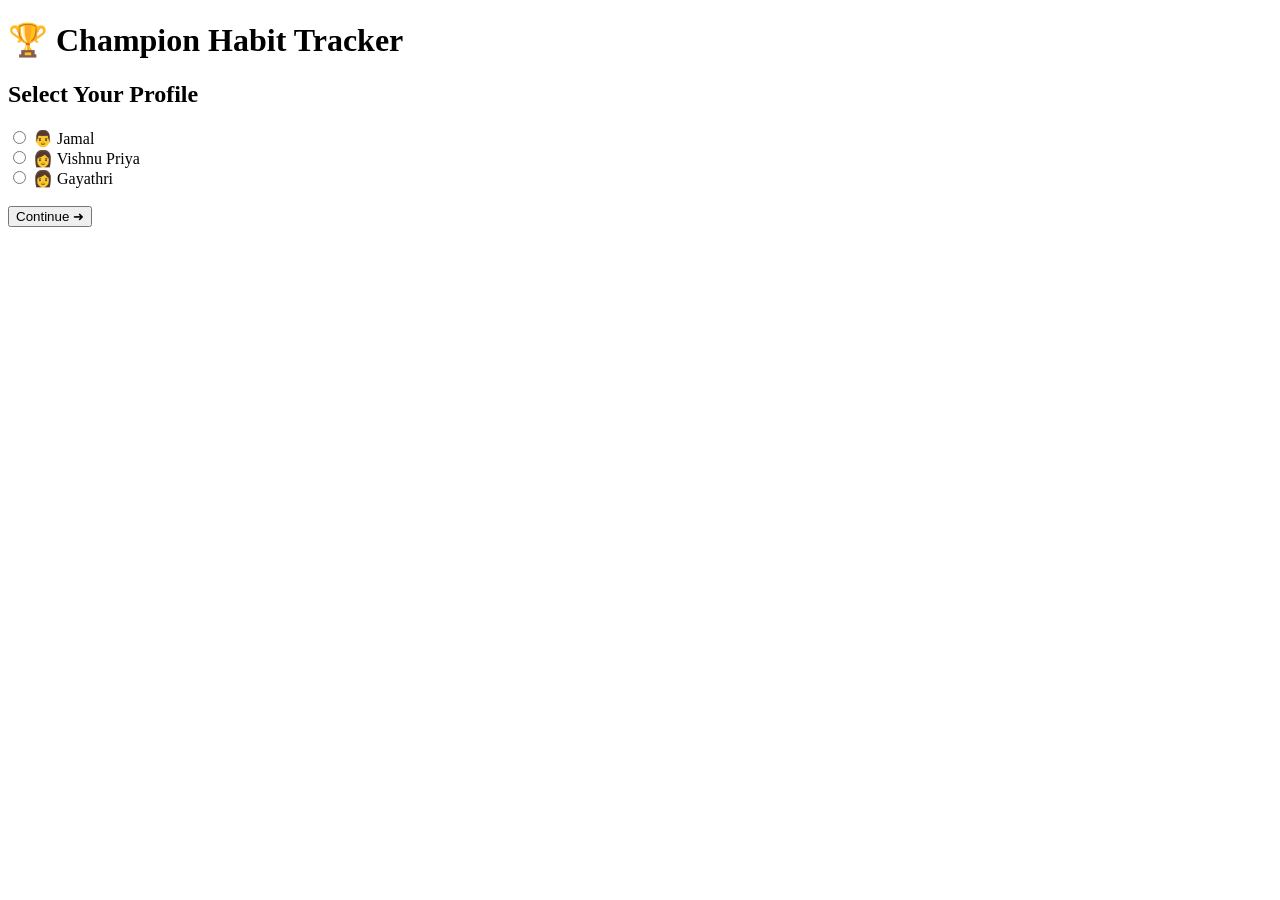
==== index.html @ 897b7142 "Add files via upload Add Champion Habit Traker files" ====
<!DOCTYPE html>
<html lang="en">

<head>

    <meta charset="UTF-8">

    <meta
        name="viewport"
        content="width=device-width, initial-scale=1.0">

    <title>Champion Habit Tracker</title>

    <link rel="stylesheet" href="style.css">

    <link rel="manifest" href="manifest.json">

</head>


<body class="login-page">

    <div class="container">

        <h1>
            🏆 Champion Habit Tracker
        </h1>


        <h2>
            Select Your Profile
        </h2>


        <div class="user-option">

            <input
                type="radio"
                id="jamal"
                name="user"
                value="Jamal">

            <label for="jamal">
                👨 Jamal
            </label>

        </div>


        <div class="user-option">

            <input
                type="radio"
                id="wife"
                name="user"
                value="Vishnu Priya">

            <label for="wife">
                👩 Vishnu Priya
            </label>

        </div>


        <div class="user-option">

            <input
                type="radio"
                id="gayathri"
                name="user"
                value="Gayathri">

            <label for="gayathri">
                👩 Gayathri
            </label>

        </div>


        <br>


        <button onclick="welcomeUser()">

            Continue ➜

        </button>


    </div>


    <script src="script.js"></script>

</body>

</html>
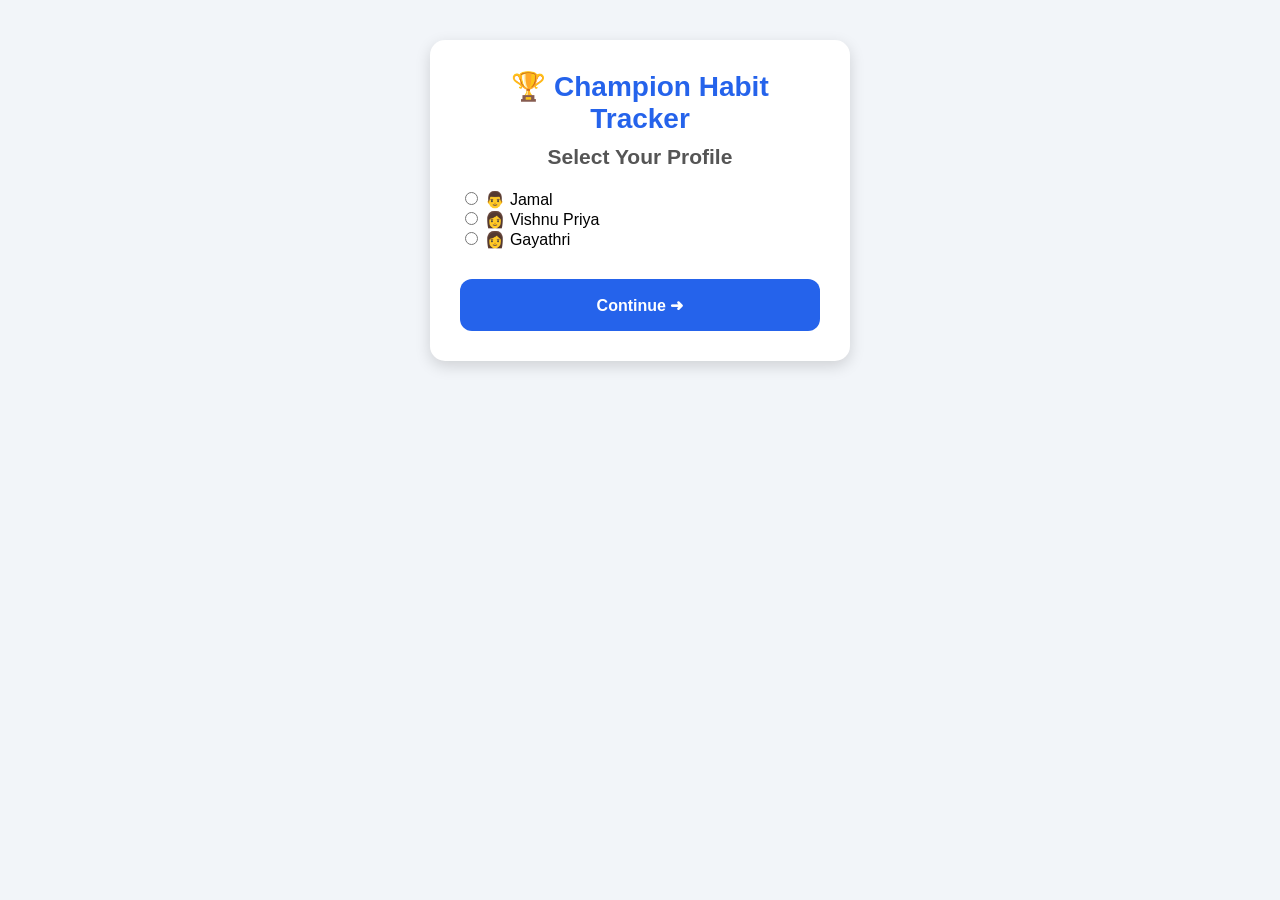
==== commit d22c61b3: "Add theme color meta tag to index.html Added theme color meta tag for better mobile appearance." ====
--- a/index.html
+++ b/index.html
@@ -14,7 +14,7 @@
     <link rel="stylesheet" href="style.css">
 
     <link rel="manifest" href="manifest.json">
-
+<meta name="theme-color" content="#2563eb">
 </head>
 
 
@@ -94,4 +94,4 @@
 
 </body>
 
-</html>+</html>
--- a/style.css
+++ b/style.css
@@ -0,0 +1,572 @@
+/* ===========================================
+   GLOBAL
+=========================================== */
+
+* {
+    box-sizing: border-box;
+}
+
+html,
+body {
+    margin: 0;
+    padding: 0;
+    width: 100%;
+    min-height: 100%;
+}
+
+html {
+    overflow-x: hidden;
+}
+
+body {
+    font-family: Arial, Helvetica, sans-serif;
+    background: #f2f5f9;
+    overflow-x: hidden;
+}
+
+
+/* ===========================================
+   MAIN CONTAINER
+=========================================== */
+
+.container {
+    width: 420px;
+    max-width: calc(100% - 30px);
+    margin: 40px auto;
+    background: #ffffff;
+    padding: 30px;
+    border-radius: 15px;
+    box-shadow: 0 5px 15px rgba(0,0,0,.15);
+}
+
+
+/* ===========================================
+   HEADINGS
+=========================================== */
+
+h1 {
+    text-align: center;
+    color: #2563eb;
+    margin: 0 0 10px;
+    font-size: 28px;
+}
+
+h2 {
+    text-align: center;
+    color: #555;
+    margin: 0 0 20px;
+    font-size: 21px;
+}
+
+h3 {
+    color: #333;
+}
+
+
+/* ===========================================
+   REPORT INFO
+=========================================== */
+
+.report-info {
+    background: #f8fafc;
+    padding: 12px 15px;
+    border-radius: 12px;
+    margin-bottom: 20px;
+}
+
+.report-info p {
+    margin: 7px 0;
+    text-align: left;
+    font-size: 15px;
+}
+
+
+/* ===========================================
+   HABIT SECTION
+=========================================== */
+
+.section {
+    margin: 22px 0;
+}
+
+.section-title {
+    font-size: 18px;
+    font-weight: bold;
+    color: #2563eb;
+    margin-bottom: 10px;
+}
+
+
+/* ===========================================
+   HABIT ITEM
+=========================================== */
+
+.habit-item {
+    display: flex;
+    align-items: center;
+
+    width: 100%;
+    min-height: 52px;
+
+    padding: 13px 12px;
+    margin-bottom: 9px;
+
+    background: #ffffff;
+
+    border: 1px solid #e1e5ea;
+    border-radius: 12px;
+
+    gap: 12px;
+}
+
+
+/* Checkbox */
+
+.habit-item input {
+    width: 22px;
+    height: 22px;
+
+    min-width: 22px;
+    min-height: 22px;
+
+    margin: 0;
+
+    cursor: pointer;
+}
+
+
+/* Label */
+
+.habit-item label {
+    flex: 1;
+
+    margin: 0;
+
+    font-size: 16px;
+    line-height: 1.35;
+
+    cursor: pointer;
+
+    word-break: normal;
+}
+
+
+/* ===========================================
+   BUTTONS
+=========================================== */
+
+button {
+    display: block;
+
+    width: 100%;
+    min-height: 52px;
+
+    padding: 14px 16px;
+    margin-top: 12px;
+
+    border: none;
+    border-radius: 12px;
+
+    background: #2563eb;
+    color: #ffffff;
+
+    font-size: 16px;
+    font-weight: 600;
+
+    cursor: pointer;
+}
+
+
+/* ===========================================
+   PROGRESS
+=========================================== */
+
+progress {
+    display: block;
+
+    width: 100%;
+    height: 24px;
+
+    margin-top: 10px;
+}
+
+#completedText {
+    color: #059669;
+}
+
+#percentageText {
+    color: #2563eb;
+}
+
+
+/* ===========================================
+   HORIZONTAL LINE
+=========================================== */
+
+hr {
+    border: none;
+    border-top: 1px solid #e1e5ea;
+
+    margin: 24px 0;
+}
+
+
+/* ===========================================
+   HISTORY
+=========================================== */
+
+.history-card {
+    background: #fafafa;
+
+    border: 1px solid #ddd;
+    border-radius: 12px;
+
+    padding: 18px;
+    margin-bottom: 15px;
+
+    box-shadow: 0 2px 8px rgba(0,0,0,.08);
+}
+
+.history-card h3 {
+    margin-top: 0;
+    color: #2563eb;
+}
+
+.history-card p {
+    margin: 8px 0;
+    color: #444;
+}
+
+
+/* ===========================================
+   MOBILE APP LAYOUT
+=========================================== */
+
+@media (max-width: 600px) {
+
+    body {
+        background: #f2f5f9;
+    }
+
+    .container {
+        width: 100%;
+        max-width: none;
+
+        margin: 0;
+        padding: 18px 14px 30px;
+
+        border-radius: 0;
+        box-shadow: none;
+    }
+
+    h1 {
+        font-size: 23px;
+        line-height: 1.2;
+    }
+
+    h2 {
+        font-size: 18px;
+        margin-bottom: 18px;
+    }
+
+    .report-info {
+        padding: 11px 13px;
+        margin-bottom: 18px;
+    }
+
+    .report-info p {
+        font-size: 14px;
+    }
+
+    .section {
+        margin: 20px 0;
+    }
+
+    .section-title {
+        font-size: 17px;
+        margin-bottom: 9px;
+    }
+
+    .habit-item {
+        min-height: 54px;
+        padding: 14px 12px;
+        border-radius: 12px;
+    }
+
+    .habit-item input {
+        width: 23px;
+        height: 23px;
+
+        min-width: 23px;
+        min-height: 23px;
+    }
+
+    .habit-item label {
+        font-size: 16px;
+        line-height: 1.35;
+    }
+
+    button {
+        min-height: 52px;
+        font-size: 16px;
+    }
+
+    progress {
+        height: 24px;
+    }
+}
+
+/* ===========================================
+   LOGIN PAGE CENTER
+=========================================== */
+
+@media (max-width: 500px) {
+
+    body.login-page {
+        min-height: 100vh;
+        display: flex;
+        align-items: center;
+        justify-content: center;
+    }
+
+    body.login-page .container {
+        margin: 0;
+    }
+
+}
+
+/* ===========================================
+   SMALL PHONES
+=========================================== */
+
+@media (max-width: 380px) {
+
+    .container {
+        padding-left: 11px;
+        padding-right: 11px;
+    }
+
+    h1 {
+        font-size: 21px;
+    }
+
+    h2 {
+        font-size: 17px;
+    }
+
+    .habit-item {
+        padding: 13px 10px;
+    }
+
+    .habit-item label {
+        font-size: 15px;
+    }
+}
+
+/* ===========================================
+   WEEKLY REPORT
+=========================================== */
+
+#weeklyDays {
+    display: grid;
+    grid-template-columns: repeat(2, 1fr);
+    gap: 10px;
+    margin-top: 12px;
+}
+
+#weeklyDays .history-card {
+    margin-bottom: 0;
+    padding: 12px;
+    text-align: center;
+}
+
+#weeklyDays .history-card h3 {
+    margin: 0 0 6px;
+    font-size: 16px;
+}
+
+#weeklyDays .history-card p {
+    margin: 5px 0;
+    font-size: 14px;
+}
+
+#weeklyDays progress {
+    height: 12px;
+    margin-top: 6px;
+}
+
+#weeklyAverage {
+    margin-top: 18px;
+    padding: 14px;
+    background: #f8fafc;
+    border-radius: 12px;
+    text-align: center;
+}
+
+
+/* ===========================================
+   WEEKLY REPORT MOBILE
+=========================================== */
+
+@media (max-width: 380px) {
+
+    #weeklyDays {
+        gap: 8px;
+    }
+
+    #weeklyDays .history-card {
+        padding: 10px 7px;
+    }
+
+    #weeklyDays .history-card h3 {
+        font-size: 15px;
+    }
+
+    #weeklyDays .history-card p {
+        font-size: 13px;
+    }
+
+} 
+
+/* =====================================
+   MONTHLY CALENDAR
+===================================== */
+
+.monthly-calendar {
+    width: 100%;
+    margin-top: 20px;
+}
+
+
+.calendar-title {
+    text-align: center;
+    margin-bottom: 15px;
+}
+
+
+.calendar-day-names {
+    display: grid;
+    grid-template-columns: repeat(7, 1fr);
+    gap: 5px;
+    margin-bottom: 5px;
+}
+
+
+.calendar-day-names div {
+    text-align: center;
+    font-weight: bold;
+    padding: 8px 2px;
+}
+
+
+.calendar-grid {
+    display: grid;
+    grid-template-columns: repeat(7, 1fr);
+    gap: 6px;
+}
+
+
+.calendar-date,
+.calendar-empty {
+    min-height: 65px;
+}
+
+
+.calendar-date {
+    border: 1px solid #ccc;
+    border-radius: 8px;
+    background: white;
+    cursor: pointer;
+
+    display: flex;
+    flex-direction: column;
+    align-items: center;
+    justify-content: center;
+
+    padding: 5px;
+}
+
+
+.calendar-date:hover {
+    transform: scale(1.03);
+}
+
+
+.calendar-number {
+    font-size: 18px;
+    font-weight: bold;
+}
+
+
+.calendar-progress {
+    font-size: 12px;
+    margin-top: 5px;
+}
+
+
+.calendar-status {
+    font-size: 13px;
+    margin-top: 5px;
+}
+
+
+.has-report {
+    border: 2px solid #28a745;
+}
+
+
+.no-report {
+    opacity: 0.7;
+}
+
+
+.future-date {
+    background: #eeeeee;
+    color: #999;
+    cursor: not-allowed;
+}
+
+
+.selected-date-report {
+    margin-top: 20px;
+    padding: 15px;
+    border: 1px solid #ccc;
+    border-radius: 10px;
+}
+
+
+.selected-date-report progress {
+    width: 100%;
+}
+
+
+.selected-date-report ul {
+    padding-left: 25px;
+}
+
+
+@media (max-width: 600px) {
+
+    .calendar-grid {
+        gap: 3px;
+    }
+
+    .calendar-day-names {
+        gap: 3px;
+    }
+
+    .calendar-date,
+    .calendar-empty {
+        min-height: 50px;
+    }
+
+    .calendar-number {
+        font-size: 15px;
+    }
+
+    .calendar-progress,
+    .calendar-status {
+        font-size: 10px;
+    }
+
+}
